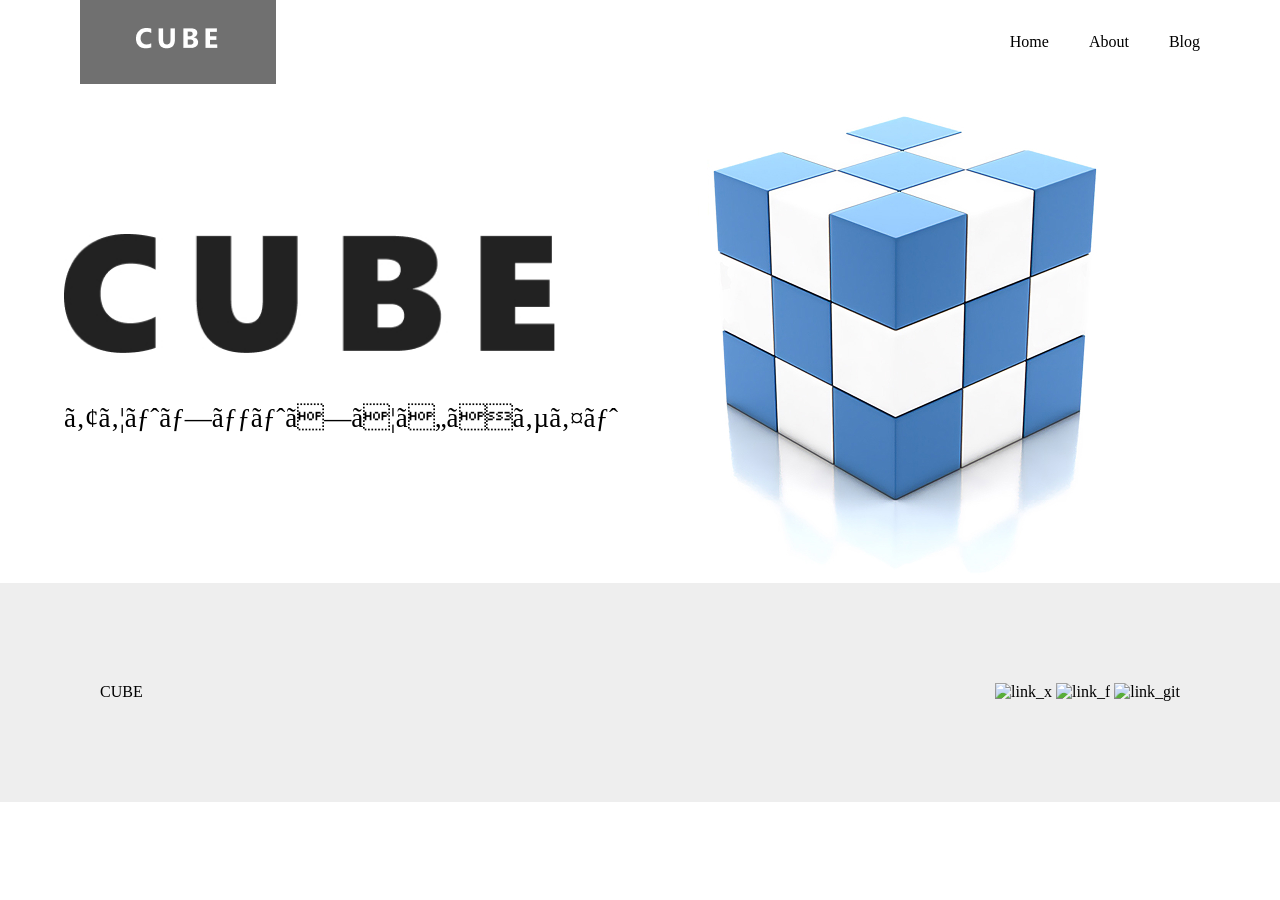
==== about/index.html @ 2b3fd237 "commit" ====
<!doctype html>
<html>
  <head>
    <title></title>
    <meta charset="utf=8" />
    <meta name="viewport" content="width=device-width, initial-scale=1.0" />
    <link rel="stylesheet" href="../styles/destyle.css" />
    <link rel="stylesheet" href="../styles/top/style.css" />
  </head>
  <body>
    <header>
      <div class="header">
        <div class="header_title">
          <img class="small_logo" src="../images/CUBE.png" alt="" />
        </div>
        <div class="header_nav">
          <nav>
            <a class="nav_item" href="">Home</a>
            <a class="nav_item" href="">About</a>
            <a class="nav_item" href="">Blog</a>
          </nav>
        </div>
      </div>
    </header>
    <main>
      <div class="main">
        <div class="main_content">
          <div class="title_logo">
            <h1 class="title"><img src="../images/title.jpg" alt="" /></h1>
            <p id="title_text">アウトプットしていくサイト</p>
          </div>
          <div>
            <img
              class="main_img"
              src="../images/image.jpg"
              alt=""
              width="575"
              height="498"
            />
          </div>
        </div>
      </div>
    </main>
    <footer>
      <div class="footer">
        <h2 class="footer_logo">CUBE</h2>
        <nav class="footer_nav">
          <a class="footer_link" href=""
            ><img class="link_x" src="" alt="link_x"
          /></a>
          <a class="footer_link" href=""
            ><img class="link_f" src="" alt="link_f"
          /></a>
          <a class="footer_link" href=""
            ><img class="link_Git" src="" alt="link_git"
          /></a>
        </nav>
      </div>
    </footer>
  </body>
</html>
---- styles/destyle.css ----
/*! destyle.css v4.0.1 | MIT License | https://github.com/nicolas-cusan/destyle.css */

/* Reset box-model and set borders */
/* ============================================ */

*,
::before,
::after {
  box-sizing: border-box;
  border-style: solid;
  border-width: 0;
  min-width: 0;
}

/* Document */
/* ============================================ */

/**
 * 1. Correct the line height in all browsers.
 * 2. Prevent adjustments of font size after orientation changes in iOS.
 * 3. Remove gray overlay on links for iOS.
 */

html {
  line-height: 1.15; /* 1 */
  -webkit-text-size-adjust: 100%; /* 2 */
  -webkit-tap-highlight-color: transparent; /* 3*/
}

/* Sections */
/* ============================================ */

/**
 * Remove the margin in all browsers.
 */

body {
  margin: 0;
}

/**
 * Render the `main` element consistently in IE.
 */

main {
  display: block;
}

/* Vertical rhythm */
/* ============================================ */

p,
table,
blockquote,
address,
pre,
iframe,
form,
figure,
dl {
  margin: 0;
}

/* Headings */
/* ============================================ */

h1,
h2,
h3,
h4,
h5,
h6 {
  font-size: inherit;
  font-weight: inherit;
  margin: 0;
}

/* Lists (enumeration) */
/* ============================================ */

ul,
ol {
  margin: 0;
  padding: 0;
  list-style: none;
}

/* Lists (definition) */
/* ============================================ */

dt {
  font-weight: bold;
}

dd {
  margin-left: 0;
}

/* Grouping content */
/* ============================================ */

/**
 * 1. Add the correct box sizing in Firefox.
 * 2. Show the overflow in Edge and IE.
 */

hr {
  box-sizing: content-box; /* 1 */
  height: 0; /* 1 */
  overflow: visible; /* 2 */
  border-top-width: 1px;
  margin: 0;
  clear: both;
  color: inherit;
}

/**
 * 1. Correct the inheritance and scaling of font size in all browsers.
 * 2. Correct the odd `em` font sizing in all browsers.
 */

pre {
  font-family: monospace, monospace; /* 1 */
  font-size: inherit; /* 2 */
}

address {
  font-style: inherit;
}

/* Text-level semantics */
/* ============================================ */

/**
 * Remove the gray background on active links in IE 10.
 */

a {
  background-color: transparent;
  text-decoration: none;
  color: inherit;
}

/**
 * 1. Remove the bottom border in Chrome 57-
 * 2. Add the correct text decoration in Chrome, Edge, IE, Opera, and Safari.
 */

abbr[title] {
  text-decoration: underline dotted; /* 2 */
}

/**
 * Add the correct font weight in Chrome, Edge, and Safari.
 */

b,
strong {
  font-weight: bolder;
}

/**
 * 1. Correct the inheritance and scaling of font size in all browsers.
 * 2. Correct the odd `em` font sizing in all browsers.
 */

code,
kbd,
samp {
  font-family: monospace, monospace; /* 1 */
  font-size: inherit; /* 2 */
}

/**
 * Add the correct font size in all browsers.
 */

small {
  font-size: 80%;
}

/**
 * Prevent `sub` and `sup` elements from affecting the line height in
 * all browsers.
 */

sub,
sup {
  font-size: 75%;
  line-height: 0;
  position: relative;
  vertical-align: baseline;
}

sub {
  bottom: -0.25em;
}

sup {
  top: -0.5em;
}

/* Replaced content */
/* ============================================ */

/**
 * Prevent vertical alignment issues.
 */

svg,
img,
embed,
object,
iframe {
  vertical-align: bottom;
}

/* Forms */
/* ============================================ */

/**
 * Reset form fields to make them styleable.
 * 1. Make form elements stylable across systems iOS especially.
 * 2. Inherit text-transform from parent.
 */

button,
input,
optgroup,
select,
textarea {
  -webkit-appearance: none; /* 1 */
  appearance: none;
  vertical-align: middle;
  color: inherit;
  font: inherit;
  background: transparent;
  padding: 0;
  margin: 0;
  border-radius: 0;
  text-align: inherit;
  text-transform: inherit; /* 2 */
}

/**
 * Correct cursors for clickable elements.
 */

button,
[type="button"],
[type="reset"],
[type="submit"] {
  cursor: pointer;
}

button:disabled,
[type="button"]:disabled,
[type="reset"]:disabled,
[type="submit"]:disabled {
  cursor: default;
}

/**
 * Improve outlines for Firefox and unify style with input elements & buttons.
 */

:-moz-focusring {
  outline: auto;
}

select:disabled {
  opacity: inherit;
}

/**
 * Remove padding
 */

option {
  padding: 0;
}

/**
 * Reset to invisible
 */

fieldset {
  margin: 0;
  padding: 0;
  min-width: 0;
}

legend {
  padding: 0;
}

/**
 * Add the correct vertical alignment in Chrome, Firefox, and Opera.
 */

progress {
  vertical-align: baseline;
}

/**
 * Remove the default vertical scrollbar in IE 10+.
 */

textarea {
  overflow: auto;
}

/**
 * Correct the cursor style of increment and decrement buttons in Chrome.
 */

[type="number"]::-webkit-inner-spin-button,
[type="number"]::-webkit-outer-spin-button {
  height: auto;
}

/**
 * Correct the outline style in Safari.
 */

[type="search"] {
  outline-offset: -2px; /* 1 */
}

/**
 * Remove the inner padding in Chrome and Safari on macOS.
 */

[type="search"]::-webkit-search-decoration {
  -webkit-appearance: none;
}

/**
 * 1. Correct the inability to style clickable types in iOS and Safari.
 * 2. Fix font inheritance.
 */

::-webkit-file-upload-button {
  -webkit-appearance: button; /* 1 */
  font: inherit; /* 2 */
}

/**
 * Fix appearance for Firefox
 */
[type="number"] {
  -moz-appearance: textfield;
}

/**
 * Clickable labels
 */

label[for] {
  cursor: pointer;
}

/* Interactive */
/* ============================================ */

/*
 * Add the correct display in Edge, IE 10+, and Firefox.
 */

details {
  display: block;
}

/*
 * Add the correct display in all browsers.
 */

summary {
  display: list-item;
}

/*
 * Remove outline for editable content.
 */

[contenteditable]:focus {
  outline: auto;
}

/* Tables */
/* ============================================ */

/**
1. Correct table border color inheritance in all Chrome and Safari.
*/

table {
  border-color: inherit; /* 1 */
  border-collapse: collapse;
}

caption {
  text-align: left;
}

td,
th {
  vertical-align: top;
  padding: 0;
}

th {
  text-align: left;
  font-weight: bold;
}
---- styles/top/style.css ----
body {
  max-width: 1440px;
  margin: auto; /*追加*/
}

.header {
  display: flex;
  justify-content: space-between;
  margin: 0 80px;
}
.header_title {
  width: 196px;
  background-color: #707070;
}
.small_logo {
  padding: 28px 56px;
}
.header_nav {
  margin: 33px 0;
}
.nav_item {
  margin-left: 36px;
}
.main {
  max-width: 1152px; /*コンテンツ幅を決めて、marginをautoにする*/
  margin: auto;
}
.main_content {
  display: flex;
}
.title {
  margin: 150px 0 50px 0;
  object-fit: contain;
}
.title img {
  max-width: 491px;
  width: 100%;
  height: auto;
}
#title_text {
  font-size: 27px;
}
.main_images {
  display: flex;
  justify-content: space-between;
  flex-wrap: wrap;
  align-items: center; /*追加*/
}
.main_img {
  max-width: 575px;
  width: 100%;
  height: auto;
  /* height: 498px; */
}
.main_img_content {
  margin-bottom: 30px;
  width: calc(50% - 30px); /*追加*/
}
.main_img_item {
  width: 100%;
  height: 307px;
  object-fit: cover;
}

.main_but {
  text-align: right;
  display: block;
  margin-bottom: 100px;
}
footer {
  background-color: #eeeeee;
}
.footer {
  display: flex;
  margin: 0px 100px;
  padding: 100px 0;
  justify-content: space-between;
  background-color: #eeeeee;
}

/* ===================================
   ハンバーガーボタン
   ===================================
   position: relative → 中の<span>をabsoluteで配置するための基準
   z-index: 200 → ナビが開いてもボタンが手前に来るようにする */

.hamburger {
  width: 40px;
  height: 30px;
  background: none;
  border: none;
  cursor: pointer;
  position: relative;
  z-index: 200;
}

/* 3本線の共通スタイル
   transition: all 0.3s ease → プロパティが変わった時に0.3秒かけてアニメーション */
.hamburger__line {
  display: block;
  width: 100%;
  height: 3px;
  background-color: #fff;
  border-radius: 3px;
  position: absolute;
  left: 0;
  transition: all 0.3s ease;
}

/* 1本目の線 → 上 */
.hamburger__line:nth-child(1) {
  top: 0;
}

/* 2本目の線 → 真ん中 */
.hamburger__line:nth-child(2) {
  top: 50%;
  transform: translateY(-50%);
}

/* 3本目の線 → 下 */
.hamburger__line:nth-child(3) {
  bottom: 0;
}

/* ===================================
   ボタンが押された時の × アニメーション
   ===================================
   .active クラスが付くと：
     1本目 → 中央に移動して45度回転します
     2本目 → 透明になり消えます
     3本目 → 中央に移動して-45度回転します
   → 1本目と3本目が交差して × の形になります
*/
.hamburger.active .hamburger__line:nth-child(1) {
  top: 50%;
  transform: translateY(-50%) rotate(45deg);
}

.hamburger.active .hamburger__line:nth-child(2) {
  opacity: 0;
}

.hamburger.active .hamburger__line:nth-child(3) {
  bottom: auto;
  top: 50%;
  transform: translateY(-50%) rotate(-45deg);
}

/* ===================================
   ナビゲーション
   ===================================
   ★ ここが今回の課題の核心部分です

   【なぜ display: none ではなく opacity + visibility を使うのか】
   → display: none ではアニメーションができません（瞬時に切り替わるだけです）
   → opacity + visibility であれば transition でスムーズなアニメーションが可能です
*/
.nav-overlay {
  position: fixed;
  top: 0;
  left: 0;
  width: 100%;
  height: 100vh;
  background: rgba(26, 26, 46, 0.95);
  display: flex;
  align-items: center;
  justify-content: center;
  z-index: 150;
  transition:
    opacity 0.4s ease,
    visibility 0.4s ease;

  /* ★ TODO 1 の回答 ★
     opacity: 0 → 透明になります（見えなくなります）
     visibility: hidden → クリックもできなくなります */
  opacity: 0;
  visibility: hidden;
}

/* ★ TODO 2 の回答 ★
   .active が付いた時 → 見える状態にします */
.nav-overlay.active {
  opacity: 1; /* 不透明になります（見える状態） */
  visibility: visible; /* クリックも可能になります */
}

/* ナビのリンクスタイル */
.nav-overlay__list {
  list-style: none;
  text-align: center;
}

.nav-overlay__list li {
  margin: 25px 0;
}

.nav-overlay__list a {
  color: #fff;
  text-decoration: none;
  font-size: 32px;
  font-weight: 300;
  letter-spacing: 5px;
  text-transform: uppercase;
  transition: color 0.3s ease;
}

.nav-overlay__list a:hover {
  color: #e94560;
}

/* ===================================
   メインコンテンツ
   ===================================
   padding-top: 70px → ヘッダーが fixed で浮いているので、
   その分の余白を入れないとコンテンツがヘッダーの裏に隠れる
*/
.main-content {
  padding-top: 70px;
}

.hero {
  height: calc(100vh - 70px);
  display: flex;
  flex-direction: column;
  align-items: center;
  justify-content: center;
  background: linear-gradient(135deg, #0f3443, #34e89e);
  color: #fff;
  text-align: center;
  padding: 0 20px;
}

.hero h2 {
  font-size: 42px;
  margin-bottom: 20px;
  font-weight: 700;
  letter-spacing: 3px;
}

.hero p {
  font-size: 18px;
  opacity: 0.8;
  line-height: 1.8;
}

@media screen and (max-width: 767px) {
}
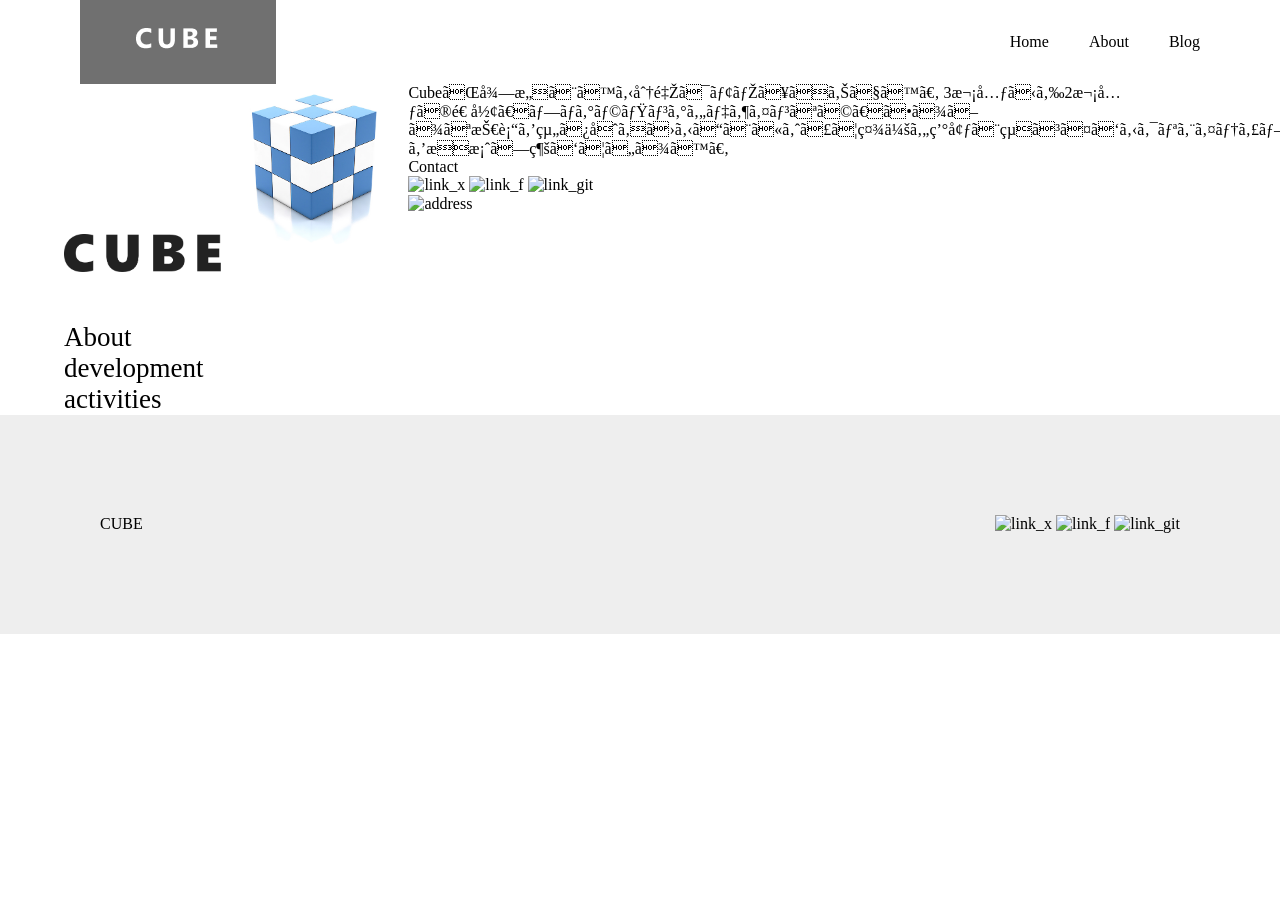
==== commit ce3f38f3: "index.html を更新" ====
--- a/about/index.html
+++ b/about/index.html
@@ -1,11 +1,12 @@
 <!doctype html>
 <html>
   <head>
-    <title></title>
+    <title>Abut</title>
     <meta charset="utf=8" />
     <meta name="viewport" content="width=device-width, initial-scale=1.0" />
     <link rel="stylesheet" href="../styles/destyle.css" />
     <link rel="stylesheet" href="../styles/top/style.css" />
+       <link rel="stylesheet" href="./js/top.js" />
   </head>
   <body>
     <header>
@@ -27,7 +28,7 @@
         <div class="main_content">
           <div class="title_logo">
             <h1 class="title"><img src="../images/title.jpg" alt="" /></h1>
-            <p id="title_text">アウトプットしていくサイト</p>
+            <p id="title_text">About development activities</p>
           </div>
           <div>
             <img
@@ -38,21 +39,42 @@
               height="498"
             />
           </div>
+           <div class="main_img_texts">
+             <p class="main_texts_item">
+              Cubeが得意とする分野はモノづくりです。 3次元から2次元の造形、プログラミングやデザインなど、さまざまな技術を組み合わせることによって社会や環境と結びつけるクリエイティブを提案し続けています。
+             </p>
+              <div class="main_texts_info">
+                <a class="main_texts_contact">Contact
+                </a>
+                <nav class="footer_nav" id="about_main_nav">
+          <a class="about_main_link" href=""
+            ><img class="link_x" id="about_link_x" src="./images/v6-icon (free).png" alt="link_x"
+          /></a>
+          <a class="about_main_link" href=""
+            ><img class="link_f" src="./images/icon.png" alt="link_f"
+          /></a>
+          <a class="about_main_link" href=""
+            ><img class="link_Git" src="./images/icon (1).png" alt="link_git"
+          /></a>
+        </nav>
+        <img class="address" src="" alt="address"
+          />
+           </div>
         </div>
       </div>
     </main>
-    <footer>
+       <footer>
       <div class="footer">
         <h2 class="footer_logo">CUBE</h2>
         <nav class="footer_nav">
           <a class="footer_link" href=""
-            ><img class="link_x" src="" alt="link_x"
+            ><img class="link_x" src="./images/v6-icon (free).png" alt="link_x"
           /></a>
           <a class="footer_link" href=""
-            ><img class="link_f" src="" alt="link_f"
+            ><img class="link_f" src="./images/icon.png" alt="link_f"
           /></a>
           <a class="footer_link" href=""
-            ><img class="link_Git" src="" alt="link_git"
+            ><img class="link_Git" src="./images/icon (1).png" alt="link_git"
           /></a>
         </nav>
       </div>
--- a/styles/top/style.css
+++ b/styles/top/style.css
@@ -78,7 +78,7 @@
   background-color: #eeeeee;
 }
 
-/* ===================================
+/*===================================
    ハンバーガーボタン
    ===================================
    position: relative → 中の<span>をabsoluteで配置するための基準
@@ -245,4 +245,10 @@
 }
 
 @media screen and (max-width: 767px) {
-}
+  .main_content {
+    display: block;
+  }
+  .footer {
+    display: block;
+  }
+}
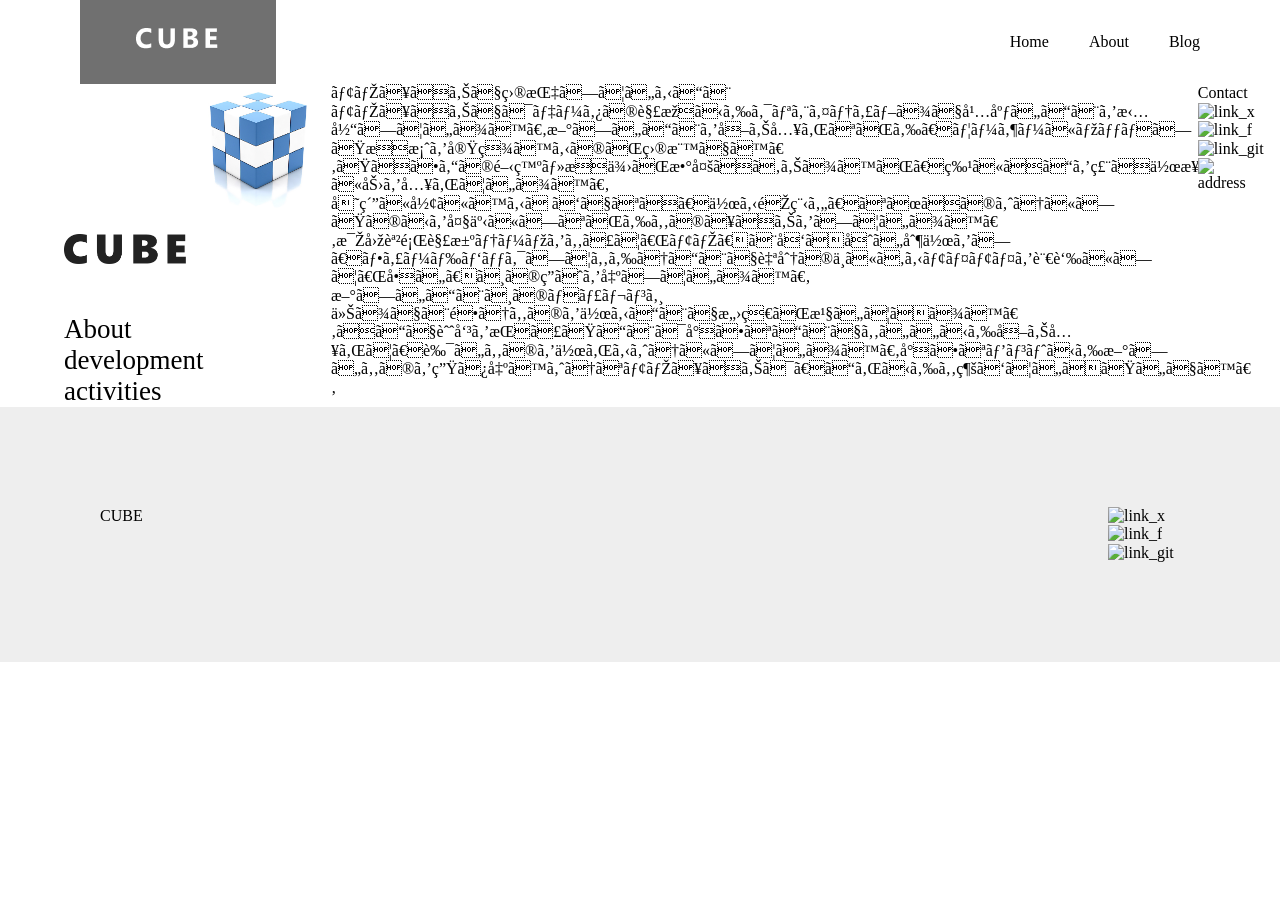
==== commit ad251c83: "index.html を更新" ====
--- a/about/index.html
+++ b/about/index.html
@@ -39,26 +39,37 @@
               height="498"
             />
           </div>
-           <div class="main_img_texts">
-             <p class="main_texts_item">
+           <div class="main_texts">
+            <div class="main_img_text">
+             <p class="main_img_descri>
               Cubeが得意とする分野はモノづくりです。 3次元から2次元の造形、プログラミングやデザインなど、さまざまな技術を組み合わせることによって社会や環境と結びつけるクリエイティブを提案し続けています。
              </p>
-              <div class="main_texts_info">
+              <div class="main_subtitle>
+                <h2>モノづくりで目指していること</h2>
+                <p>モノづくりではデータの解析からクリエイティブまで幅広いことを担当しています。新しいことを取り入れながら、ユーザーにマッチした提案を実現するのが目標です。たくさんの開発・提供が数多くありますが、特にそこを磨く作業に力を入れています。</p>
+                <p>単純に形にするだけでなく、作る過程や、なぜそのようにしたのかを大事にしながらものづくりをしています。毎回課題解決テーマをもって「モノ」と向き合い制作をし、フィードパックしてもらうことで自分の中にあるモヤモヤを言葉にして「問い」への答えを出しています。</p>
+              </div>
+              <div class="main_third_title">
+                <h3>新しいことへのチャレンジ</h3>
+                <p>今までと違うものを作ることで愛着が湧いてきます。そこで興味を持ったことは小さなことでもいいから取り入れて、良いものを作れるようにしています。小さなヒントから新しいものを生み出すようなモノづくりは、これからも続けていきたいです。</p>
+              </div>
+              </div>
+             <div class="main_texts_info">
                 <a class="main_texts_contact">Contact
                 </a>
                 <nav class="footer_nav" id="about_main_nav">
-          <a class="about_main_link" href=""
-            ><img class="link_x" id="about_link_x" src="./images/v6-icon (free).png" alt="link_x"
-          /></a>
-          <a class="about_main_link" href=""
-            ><img class="link_f" src="./images/icon.png" alt="link_f"
-          /></a>
-          <a class="about_main_link" href=""
-            ><img class="link_Git" src="./images/icon (1).png" alt="link_git"
-          /></a>
-        </nav>
-        <img class="address" src="" alt="address"
-          />
+                <a class="about_main_link" href=""
+               ><img class="link_x" id="about_link_x" src="./images/v6-icon (free).png" alt="link_x"
+                /></a>
+                <a class="about_main_link" href=""
+                ><img class="link_f" src="./images/icon.png" alt="link_f"
+                /></a>
+                <a class="about_main_link" href=""
+                ><img class="link_Git" src="./images/icon (1).png" alt="link_git"
+                /></a>
+               </nav>
+               <img class="address" src="" alt="address"
+               />
            </div>
         </div>
       </div>
--- a/styles/top/style.css
+++ b/styles/top/style.css
@@ -11,6 +11,7 @@
 .header_title {
   width: 196px;
   background-color: #707070;
+  object-fit: cover;
 }
 .small_logo {
   padding: 28px 56px;
@@ -77,6 +78,10 @@
   justify-content: space-between;
   background-color: #eeeeee;
 }
+.footer_nav {
+  width: 72px;
+  gap: 36px;
+  }
 
 /*===================================
    ハンバーガーボタン
@@ -247,8 +252,18 @@
 @media screen and (max-width: 767px) {
   .main_content {
     display: block;
+    text-align: center;
+  }
+  .header_nav {
+    opacity: 0;
+    visibility: hidden;
+    margin: 0;
+    width: 0;
   }
   .footer {
     display: block;
-  }
-}
+    text-align: center;
+  }
+  .footer_logo {
+    margin-bottom: 32px;
+}
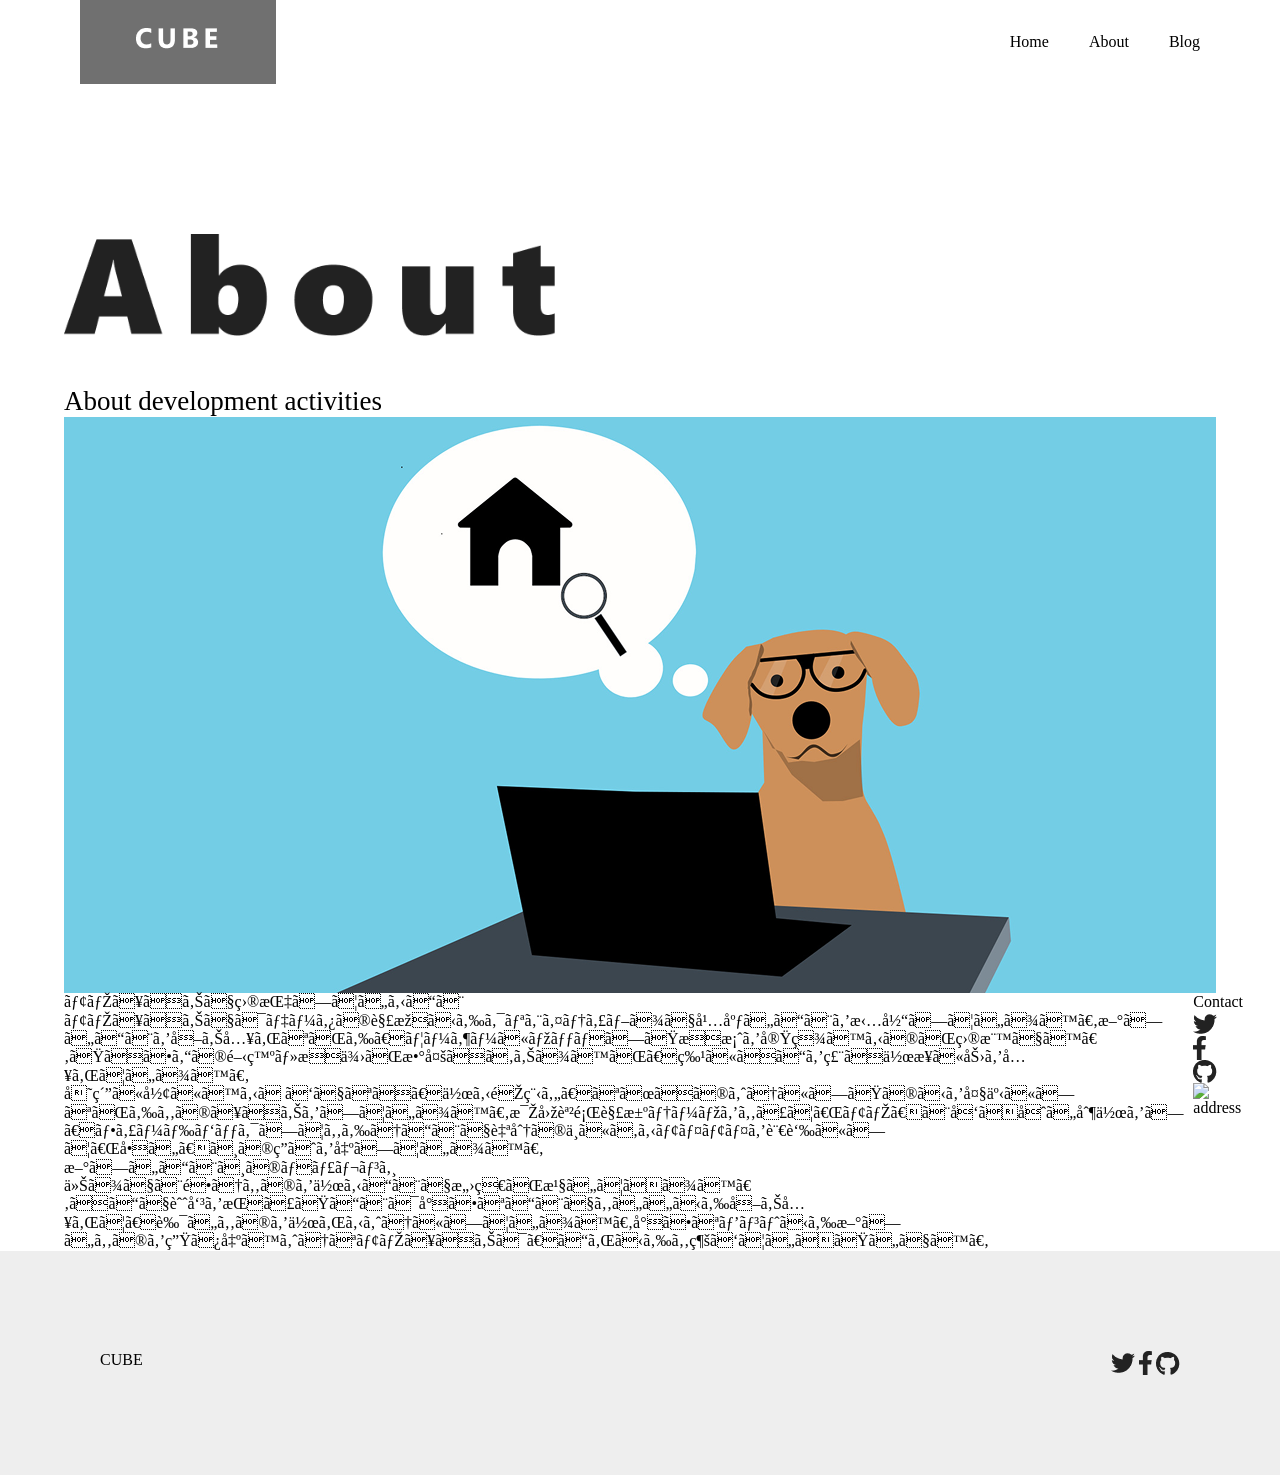
==== commit fd76f89b: "編集commit" ====
--- a/about/index.html
+++ b/about/index.html
@@ -5,8 +5,8 @@
     <meta charset="utf=8" />
     <meta name="viewport" content="width=device-width, initial-scale=1.0" />
     <link rel="stylesheet" href="../styles/destyle.css" />
-    <link rel="stylesheet" href="../styles/top/style.css" />
-       <link rel="stylesheet" href="./js/top.js" />
+    <link rel="stylesheet" href="../styles/about/about.css" />
+    <link rel="stylesheet" href="./js/top.js" />
   </head>
   <body>
     <header>
@@ -27,65 +27,84 @@
       <div class="main">
         <div class="main_content">
           <div class="title_logo">
-            <h1 class="title"><img src="../images/title.jpg" alt="" /></h1>
+            <h1 class="title">
+              <img src="../images/about/title.png" alt="" />
+            </h1>
             <p id="title_text">About development activities</p>
           </div>
           <div>
             <img
               class="main_img"
-              src="../images/image.jpg"
+              src="../images/about/image.png"
               alt=""
-              width="575"
-              height="498"
+              width="1152"
+              height="576"
             />
           </div>
-           <div class="main_texts">
-            <div class="main_img_text">
-             <p class="main_img_descri>
-              Cubeが得意とする分野はモノづくりです。 3次元から2次元の造形、プログラミングやデザインなど、さまざまな技術を組み合わせることによって社会や環境と結びつけるクリエイティブを提案し続けています。
-             </p>
-              <div class="main_subtitle>
+          <div class="main_texts">
+            <div class="main_texts_inner">
+              <div class="main_img_text">
+                <p
+                  class="main_img_descri> Cubeが得意とする分野はモノづくりです。 3次元から2次元の造形、プログラミングやデザインなど、さまざまな技術を組み合わせることによって社会や環境と結びつけるクリエイティブを提案し続けています。 </p> <div class="
+                  main_subtitle
+                ></p>
                 <h2>モノづくりで目指していること</h2>
-                <p>モノづくりではデータの解析からクリエイティブまで幅広いことを担当しています。新しいことを取り入れながら、ユーザーにマッチした提案を実現するのが目標です。たくさんの開発・提供が数多くありますが、特にそこを磨く作業に力を入れています。</p>
-                <p>単純に形にするだけでなく、作る過程や、なぜそのようにしたのかを大事にしながらものづくりをしています。毎回課題解決テーマをもって「モノ」と向き合い制作をし、フィードパックしてもらうことで自分の中にあるモヤモヤを言葉にして「問い」への答えを出しています。</p>
+                <p>
+                  モノづくりではデータの解析からクリエイティブまで幅広いことを担当しています。新しいことを取り入れながら、ユーザーにマッチした提案を実現するのが目標です。たくさんの開発・提供が数多くありますが、特にそこを磨く作業に力を入れています。
+                </p>
+                <p>
+                  単純に形にするだけでなく、作る過程や、なぜそのようにしたのかを大事にしながらものづくりをしています。毎回課題解決テーマをもって「モノ」と向き合い制作をし、フィードパックしてもらうことで自分の中にあるモヤモヤを言葉にして「問い」への答えを出しています。
+                </p>
               </div>
               <div class="main_third_title">
                 <h3>新しいことへのチャレンジ</h3>
-                <p>今までと違うものを作ることで愛着が湧いてきます。そこで興味を持ったことは小さなことでもいいから取り入れて、良いものを作れるようにしています。小さなヒントから新しいものを生み出すようなモノづくりは、これからも続けていきたいです。</p>
+                <p>
+                  今までと違うものを作ることで愛着が湧いてきます。そこで興味を持ったことは小さなことでもいいから取り入れて、良いものを作れるようにしています。小さなヒントから新しいものを生み出すようなモノづくりは、これからも続けていきたいです。
+                </p>
               </div>
-              </div>
-             <div class="main_texts_info">
-                <a class="main_texts_contact">Contact
-                </a>
-                <nav class="footer_nav" id="about_main_nav">
+            </div>
+
+            <div class="main_texts_info">
+              <a class="main_texts_contact">Contact </a>
+              <nav class="footer_nav" id="about_main_nav">
                 <a class="about_main_link" href=""
-               ><img class="link_x" id="about_link_x" src="./images/v6-icon (free).png" alt="link_x"
+                  ><img
+                    class="link_x"
+                    id="about_link_x"
+                    src="../images/v6-icon (free).png"
+                    alt="link_x"
                 /></a>
                 <a class="about_main_link" href=""
-                ><img class="link_f" src="./images/icon.png" alt="link_f"
+                  ><img class="link_f" src="../images/icon.png" alt="link_f"
                 /></a>
                 <a class="about_main_link" href=""
-                ><img class="link_Git" src="./images/icon (1).png" alt="link_git"
+                  ><img
+                    class="link_Git"
+                    src="../images/icon (1).png"
+                    alt="link_git"
                 /></a>
-               </nav>
-               <img class="address" src="" alt="address"
-               />
-           </div>
+              </nav>
+              <img class="address" src="" alt="address" />
+            </div>
+          </div>
         </div>
       </div>
     </main>
-       <footer>
+    <footer>
       <div class="footer">
         <h2 class="footer_logo">CUBE</h2>
         <nav class="footer_nav">
           <a class="footer_link" href=""
-            ><img class="link_x" src="./images/v6-icon (free).png" alt="link_x"
+            ><img
+              class="link_x"
+              src="../images/v6-icon (free).png"
+              alt="link_x"
           /></a>
           <a class="footer_link" href=""
-            ><img class="link_f" src="./images/icon.png" alt="link_f"
+            ><img class="link_f" src="../images/icon.png" alt="link_f"
           /></a>
           <a class="footer_link" href=""
-            ><img class="link_Git" src="./images/icon (1).png" alt="link_git"
+            ><img class="link_Git" src="../images/icon (1).png" alt="link_git"
           /></a>
         </nav>
       </div>
--- a/styles/about/about.css
+++ b/styles/about/about.css
@@ -0,0 +1,240 @@
+body {
+  max-width: 1440px;
+  margin: auto; /*追加*/
+}
+
+.header {
+  display: flex;
+  justify-content: space-between;
+  margin: 0 80px;
+}
+.header_title {
+  width: 196px;
+  background-color: #707070;
+}
+.small_logo {
+  padding: 28px 56px;
+}
+.header_nav {
+  margin: 33px 0;
+}
+.nav_item {
+  margin-left: 36px;
+}
+.main {
+  max-width: 1152px; /*コンテンツ幅を決めて、marginをautoにする*/
+  margin: auto;
+}
+/* .main_content {
+  display: flex;
+} */
+.title {
+  margin: 150px 0 50px 0;
+  object-fit: contain;
+}
+.title img {
+  max-width: 491px;
+  width: 100%;
+  height: auto;
+}
+#title_text {
+  font-size: 27px;
+}
+.main_img {
+  max-width: 1152px;
+  width: 100%;
+  height: auto;
+}
+.main_texts {
+  display: flex;
+}
+
+/* .main_texts {
+  display: flex;
+  } */
+
+footer {
+  background-color: #eeeeee;
+}
+.footer {
+  display: flex;
+  margin: 0px 100px;
+  padding: 100px 0;
+  justify-content: space-between;
+  background-color: #eeeeee;
+}
+
+/*===================================
+   ハンバーガーボタン
+   ===================================
+   position: relative → 中の<span>をabsoluteで配置するための基準
+   z-index: 200 → ナビが開いてもボタンが手前に来るようにする */
+
+.hamburger {
+  width: 40px;
+  height: 30px;
+  background: none;
+  border: none;
+  cursor: pointer;
+  position: relative;
+  z-index: 200;
+}
+
+/* 3本線の共通スタイル
+   transition: all 0.3s ease → プロパティが変わった時に0.3秒かけてアニメーション */
+.hamburger__line {
+  display: block;
+  width: 100%;
+  height: 3px;
+  background-color: #fff;
+  border-radius: 3px;
+  position: absolute;
+  left: 0;
+  transition: all 0.3s ease;
+}
+
+/* 1本目の線 → 上 */
+.hamburger__line:nth-child(1) {
+  top: 0;
+}
+
+/* 2本目の線 → 真ん中 */
+.hamburger__line:nth-child(2) {
+  top: 50%;
+  transform: translateY(-50%);
+}
+
+/* 3本目の線 → 下 */
+.hamburger__line:nth-child(3) {
+  bottom: 0;
+}
+
+/* ===================================
+   ボタンが押された時の × アニメーション
+   ===================================
+   .active クラスが付くと：
+     1本目 → 中央に移動して45度回転します
+     2本目 → 透明になり消えます
+     3本目 → 中央に移動して-45度回転します
+   → 1本目と3本目が交差して × の形になります
+*/
+.hamburger.active .hamburger__line:nth-child(1) {
+  top: 50%;
+  transform: translateY(-50%) rotate(45deg);
+}
+
+.hamburger.active .hamburger__line:nth-child(2) {
+  opacity: 0;
+}
+
+.hamburger.active .hamburger__line:nth-child(3) {
+  bottom: auto;
+  top: 50%;
+  transform: translateY(-50%) rotate(-45deg);
+}
+
+/* ===================================
+   ナビゲーション
+   ===================================
+   ★ ここが今回の課題の核心部分です
+
+   【なぜ display: none ではなく opacity + visibility を使うのか】
+   → display: none ではアニメーションができません（瞬時に切り替わるだけです）
+   → opacity + visibility であれば transition でスムーズなアニメーションが可能です
+*/
+.nav-overlay {
+  position: fixed;
+  top: 0;
+  left: 0;
+  width: 100%;
+  height: 100vh;
+  background: rgba(26, 26, 46, 0.95);
+  display: flex;
+  align-items: center;
+  justify-content: center;
+  z-index: 150;
+  transition:
+    opacity 0.4s ease,
+    visibility 0.4s ease;
+
+  /* ★ TODO 1 の回答 ★
+     opacity: 0 → 透明になります（見えなくなります）
+     visibility: hidden → クリックもできなくなります */
+  opacity: 0;
+  visibility: hidden;
+}
+
+/* ★ TODO 2 の回答 ★
+   .active が付いた時 → 見える状態にします */
+.nav-overlay.active {
+  opacity: 1; /* 不透明になります（見える状態） */
+  visibility: visible; /* クリックも可能になります */
+}
+
+/* ナビのリンクスタイル */
+.nav-overlay__list {
+  list-style: none;
+  text-align: center;
+}
+
+.nav-overlay__list li {
+  margin: 25px 0;
+}
+
+.nav-overlay__list a {
+  color: #fff;
+  text-decoration: none;
+  font-size: 32px;
+  font-weight: 300;
+  letter-spacing: 5px;
+  text-transform: uppercase;
+  transition: color 0.3s ease;
+}
+
+.nav-overlay__list a:hover {
+  color: #e94560;
+}
+
+/* ===================================
+   メインコンテンツ
+   ===================================
+   padding-top: 70px → ヘッダーが fixed で浮いているので、
+   その分の余白を入れないとコンテンツがヘッダーの裏に隠れる
+*/
+.main-content {
+  padding-top: 70px;
+}
+
+.hero {
+  height: calc(100vh - 70px);
+  display: flex;
+  flex-direction: column;
+  align-items: center;
+  justify-content: center;
+  background: linear-gradient(135deg, #0f3443, #34e89e);
+  color: #fff;
+  text-align: center;
+  padding: 0 20px;
+}
+
+.hero h2 {
+  font-size: 42px;
+  margin-bottom: 20px;
+  font-weight: 700;
+  letter-spacing: 3px;
+}
+
+.hero p {
+  font-size: 18px;
+  opacity: 0.8;
+  line-height: 1.8;
+}
+
+@media screen and (max-width: 767px) {
+  .main_content {
+    display: block;
+  }
+  .footer {
+    display: block;
+  }
+}
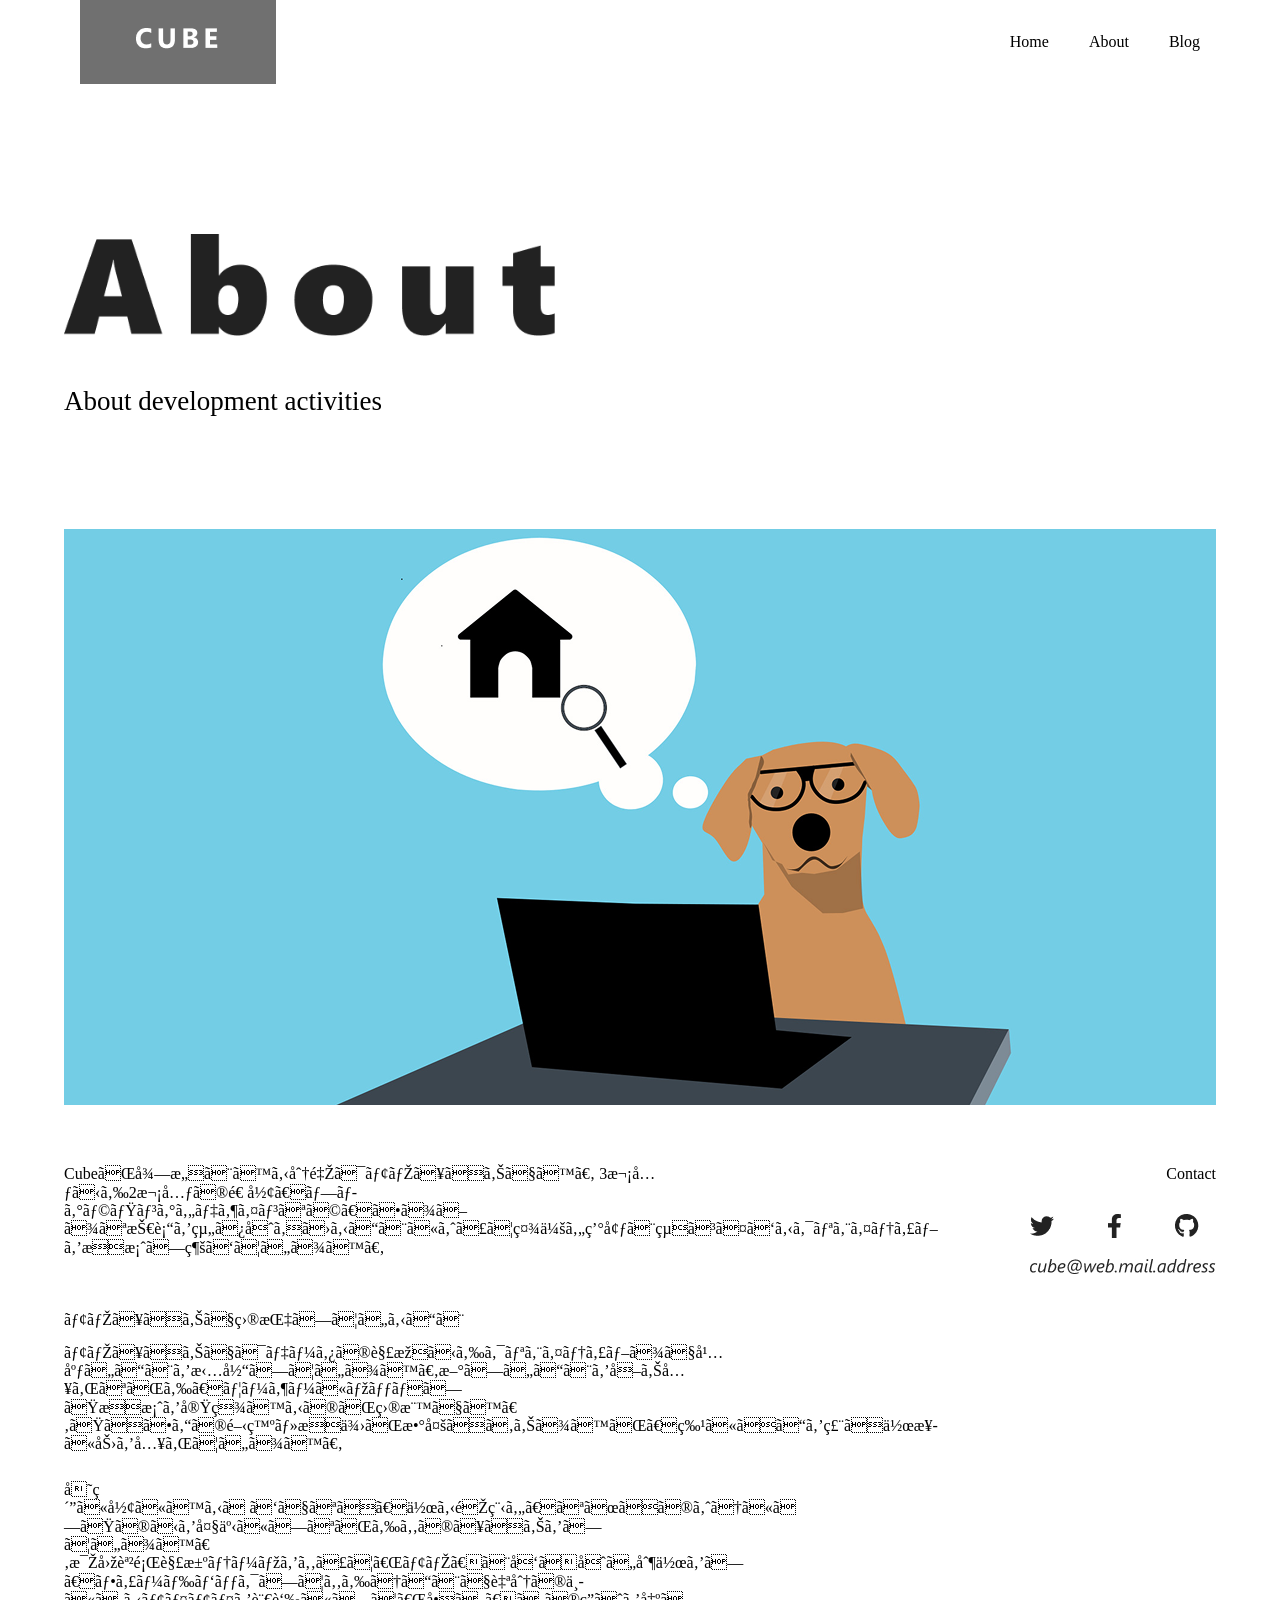
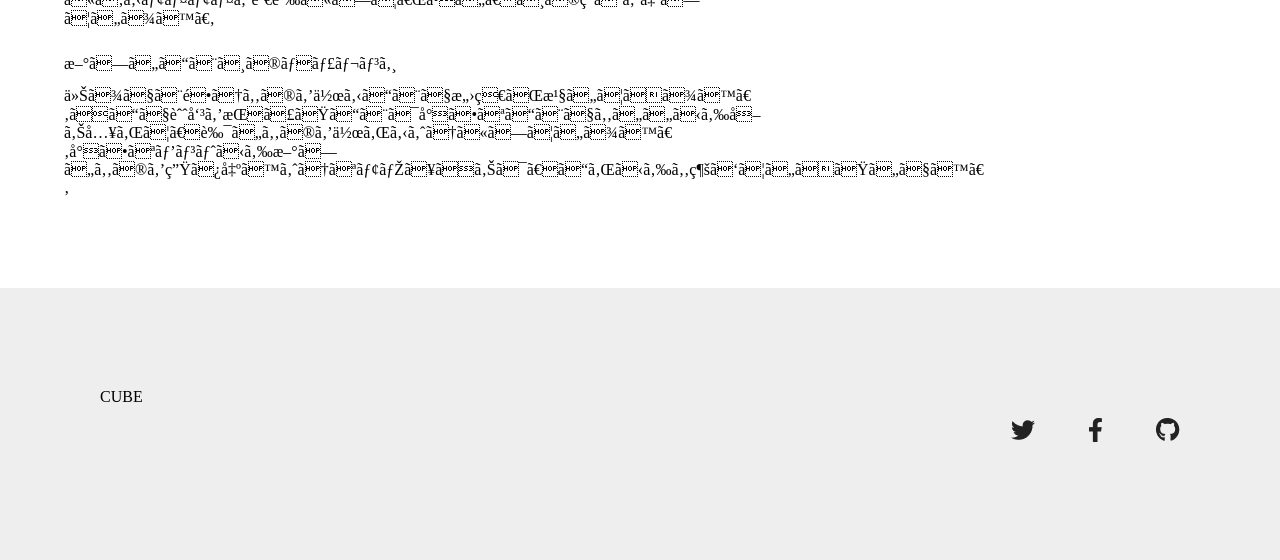
==== commit f01177c8: "about 編集　commit" ====
--- a/about/index.html
+++ b/about/index.html
@@ -44,47 +44,53 @@
           <div class="main_texts">
             <div class="main_texts_inner">
               <div class="main_img_text">
-                <p
-                  class="main_img_descri> Cubeが得意とする分野はモノづくりです。 3次元から2次元の造形、プログラミングやデザインなど、さまざまな技術を組み合わせることによって社会や環境と結びつけるクリエイティブを提案し続けています。 </p> <div class="
-                  main_subtitle
-                ></p>
-                <h2>モノづくりで目指していること</h2>
-                <p>
-                  モノづくりではデータの解析からクリエイティブまで幅広いことを担当しています。新しいことを取り入れながら、ユーザーにマッチした提案を実現するのが目標です。たくさんの開発・提供が数多くありますが、特にそこを磨く作業に力を入れています。
+                <p class="main_img_descri">
+                  Cubeが得意とする分野はモノづくりです。
+                  3次元から2次元の造形、プログラミングやデザインなど、さまざまな技術を組み合わせることによって社会や環境と結びつけるクリエイティブを提案し続けています。
                 </p>
-                <p>
-                  単純に形にするだけでなく、作る過程や、なぜそのようにしたのかを大事にしながらものづくりをしています。毎回課題解決テーマをもって「モノ」と向き合い制作をし、フィードパックしてもらうことで自分の中にあるモヤモヤを言葉にして「問い」への答えを出しています。
-                </p>
+                <div class="main_subtitle">
+                  <h2>モノづくりで目指していること</h2>
+                  <p class="main_subtitle_comment">
+                    モノづくりではデータの解析からクリエイティブまで幅広いことを担当しています。新しいことを取り入れながら、ユーザーにマッチした提案を実現するのが目標です。たくさんの開発・提供が数多くありますが、特にそこを磨く作業に力を入れています。
+                  </p>
+                  <p class="main_subtitle_comment">
+                    単純に形にするだけでなく、作る過程や、なぜそのようにしたのかを大事にしながらものづくりをしています。毎回課題解決テーマをもって「モノ」と向き合い制作をし、フィードパックしてもらうことで自分の中にあるモヤモヤを言葉にして「問い」への答えを出しています。
+                  </p>
+                </div>
+                <div class="main_third_title">
+                  <h3>新しいことへのチャレンジ</h3>
+                  <p>
+                    今までと違うものを作ることで愛着が湧いてきます。そこで興味を持ったことは小さなことでもいいから取り入れて、良いものを作れるようにしています。小さなヒントから新しいものを生み出すようなモノづくりは、これからも続けていきたいです。
+                  </p>
+                </div>
               </div>
-              <div class="main_third_title">
-                <h3>新しいことへのチャレンジ</h3>
-                <p>
-                  今までと違うものを作ることで愛着が湧いてきます。そこで興味を持ったことは小さなことでもいいから取り入れて、良いものを作れるようにしています。小さなヒントから新しいものを生み出すようなモノづくりは、これからも続けていきたいです。
-                </p>
+
+              <div class="main_texts_info">
+                <a class="main_texts_contact" href="">Contact</a>
+                <nav class="footer_nav" id="about_main_nav">
+                  <a class="about_main_link" href=""
+                    ><img
+                      class="link_x"
+                      id="about_link_x"
+                      src="../images/v6-icon (free).png"
+                      alt="link_x"
+                  /></a>
+                  <a class="about_main_link" href=""
+                    ><img class="link_f" src="../images/icon.png" alt="link_f"
+                  /></a>
+                  <a class="about_main_link" href=""
+                    ><img
+                      class="link_Git"
+                      src="../images/icon (1).png"
+                      alt="link_git"
+                  /></a>
+                </nav>
+                <img
+                  class="address"
+                  src="../images/cube@web.mail.address.jpg"
+                  alt="address"
+                />
               </div>
-            </div>
-
-            <div class="main_texts_info">
-              <a class="main_texts_contact">Contact </a>
-              <nav class="footer_nav" id="about_main_nav">
-                <a class="about_main_link" href=""
-                  ><img
-                    class="link_x"
-                    id="about_link_x"
-                    src="../images/v6-icon (free).png"
-                    alt="link_x"
-                /></a>
-                <a class="about_main_link" href=""
-                  ><img class="link_f" src="../images/icon.png" alt="link_f"
-                /></a>
-                <a class="about_main_link" href=""
-                  ><img
-                    class="link_Git"
-                    src="../images/icon (1).png"
-                    alt="link_git"
-                /></a>
-              </nav>
-              <img class="address" src="" alt="address" />
             </div>
           </div>
         </div>
--- a/styles/about/about.css
+++ b/styles/about/about.css
@@ -40,19 +40,61 @@
 #title_text {
   font-size: 27px;
 }
+.title_logo {
+  margin-bottom: 112px;
+}
+.main_img {
+  margin-bottom: 60px;
+}
 .main_img {
   max-width: 1152px;
   width: 100%;
   height: auto;
 }
-.main_texts {
-  display: flex;
-}
-
-/* .main_texts {
-  display: flex;
-  } */
-
+.main_img_descri {
+  margin-bottom: 54px;
+}
+.main_subtitle {
+  margin-bottom: 16px;
+}
+.main_subtitle h2 {
+  margin-bottom: 14px;
+}
+.main_subtitle_comment {
+  margin-bottom: 27px;
+}
+.main_third_title h3 {
+  margin-bottom: 14px;
+}
+.main_third_title {
+  margin-bottom: 90px;
+}
+.main_img_text {
+  max-width: 680px;
+  width: 100%;
+  height: auto;
+}
+.main_texts_inner {
+  display: flex;
+  justify-content: space-between;
+}
+.main_texts_info {
+  text-align: right;
+}
+/* .main_texts_contact {
+  margin-bottom: 30px;
+} */
+/* .main_texts_info a {
+  margin-bottom: 30px;
+} */
+.footer_nav {
+  margin-top: 30px;
+  margin-bottom: 18px;
+  display: flex;
+  justify-content: space-between;
+  width: 169px;
+  /* margin-left: auto; */
+}
 footer {
   background-color: #eeeeee;
 }
@@ -234,7 +276,29 @@
   .main_content {
     display: block;
   }
+  .main_texts_inner {
+    display: block;
+  }
+  .main_texts_info {
+    text-align: left;
+  }
+  .main_content {
+    display: block;
+  }
+  .header_nav {
+    opacity: 0;
+    visibility: hidden;
+    margin: 0;
+    width: 0;
+  }
   .footer {
     display: block;
-  }
-}
+    text-align: center;
+  }
+  .footer_logo {
+    margin-bottom: 32px;
+  }
+  .footer_nav {
+    /* margin: auto; */
+  }
+}
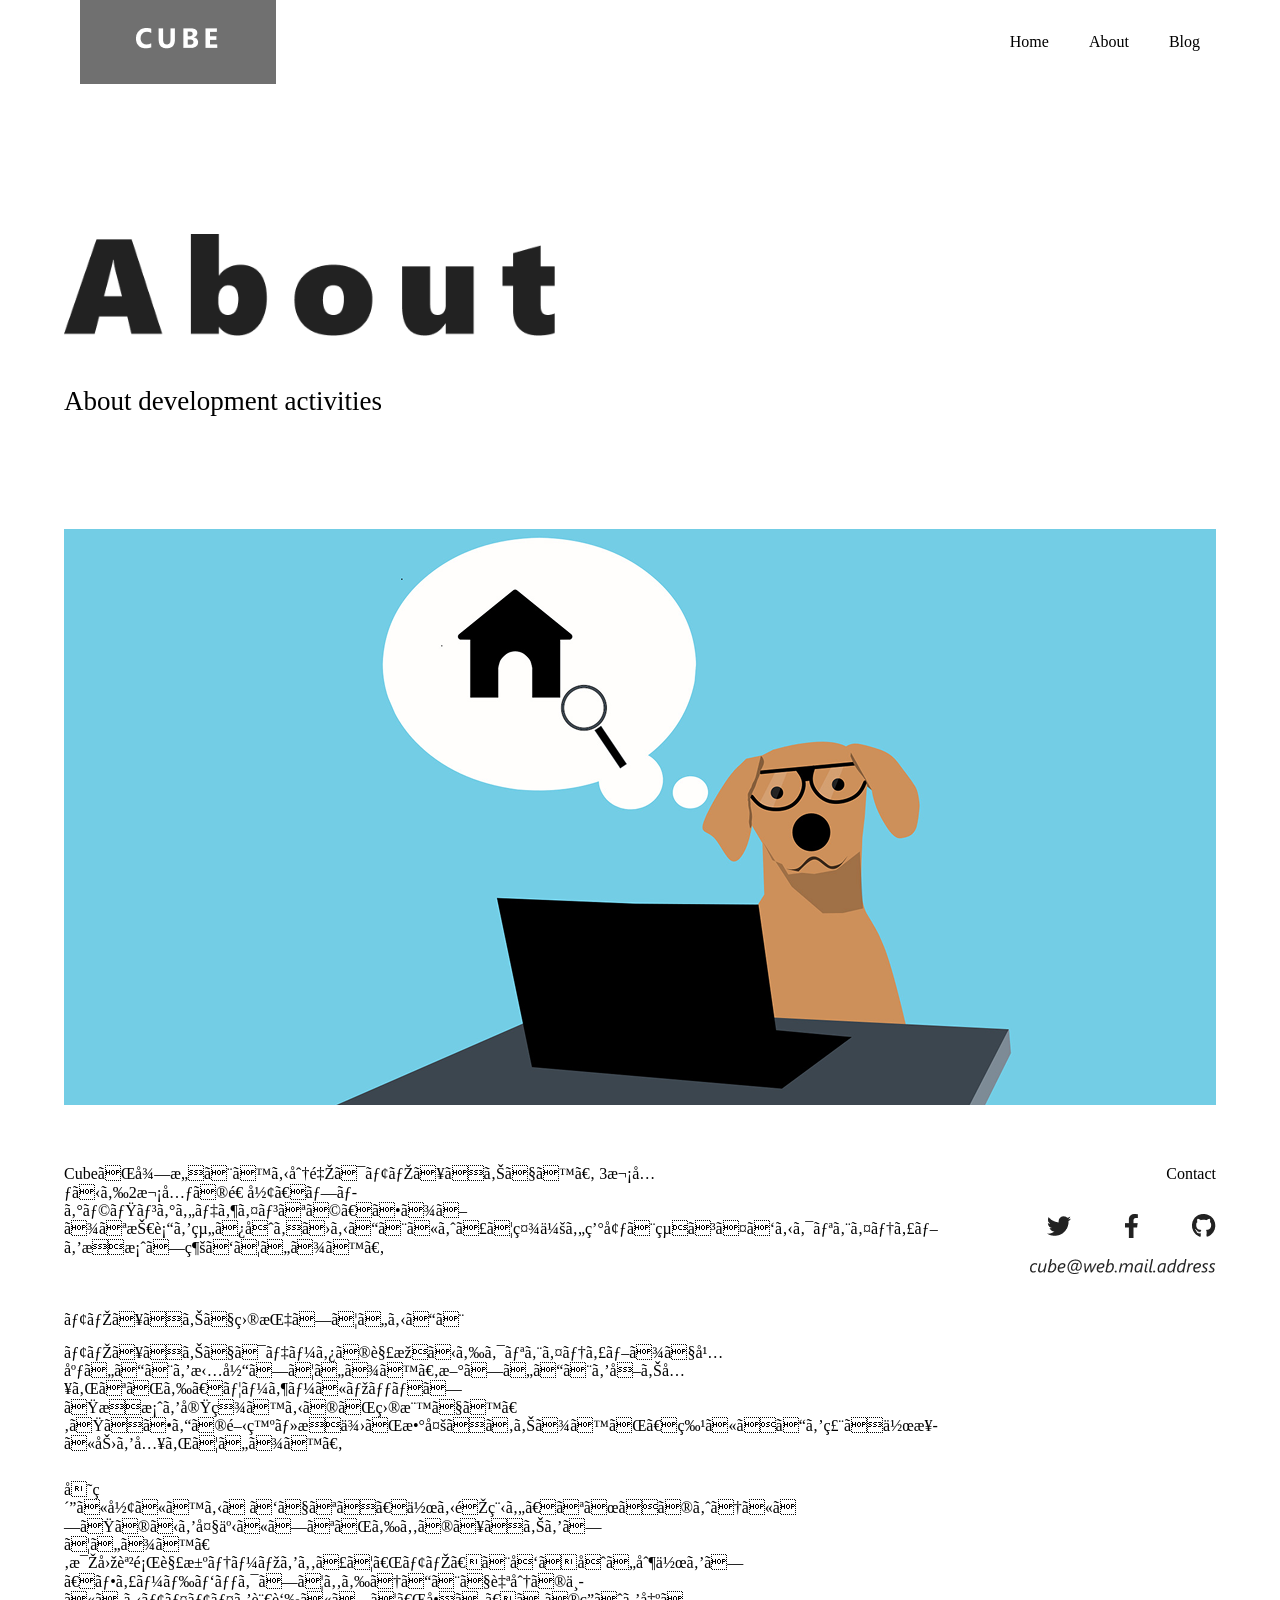
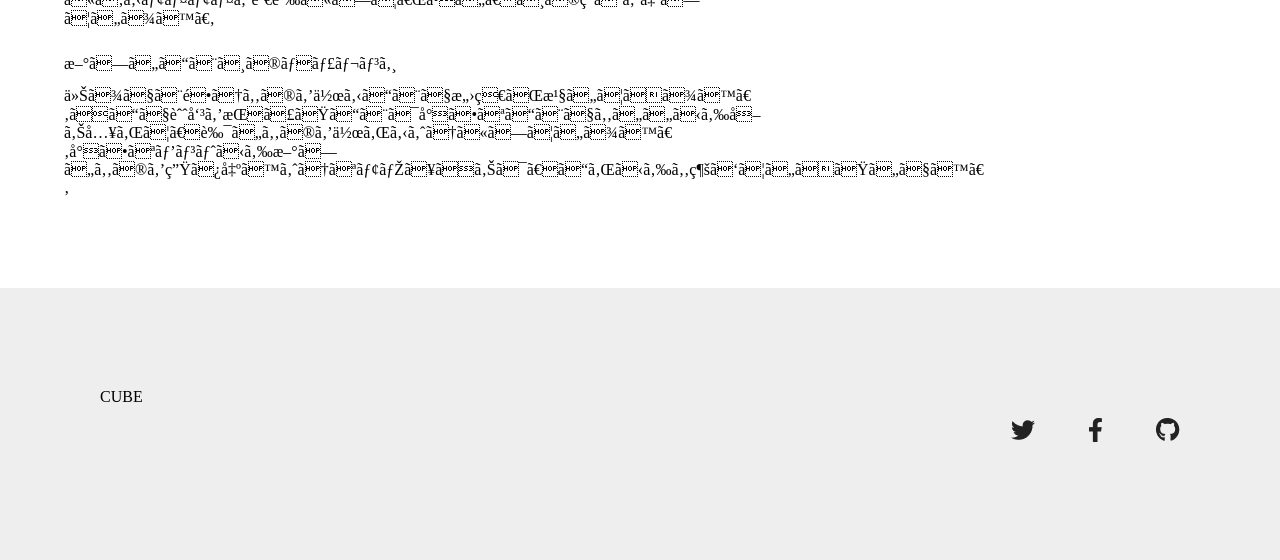
==== commit 1e3394a1: "編集を追加" ====
--- a/about/index.html
+++ b/about/index.html
@@ -16,9 +16,9 @@
         </div>
         <div class="header_nav">
           <nav>
-            <a class="nav_item" href="">Home</a>
-            <a class="nav_item" href="">About</a>
-            <a class="nav_item" href="">Blog</a>
+            <a class="nav_item" href="./index.html">Home</a>
+            <a class="nav_item" href="../about/">About</a>
+            <a class="nav_item" href="../blog/index.html">Blog</a>
           </nav>
         </div>
       </div>
--- a/styles/about/about.css
+++ b/styles/about/about.css
@@ -93,7 +93,7 @@
   display: flex;
   justify-content: space-between;
   width: 169px;
-  /* margin-left: auto; */
+  margin-left: auto;
 }
 footer {
   background-color: #eeeeee;
@@ -299,6 +299,11 @@
     margin-bottom: 32px;
   }
   .footer_nav {
-    /* margin: auto; */
-  }
-}
+    margin: auto;
+  }
+  #about_main_nav {
+    margin-top: 30px;
+    margin-bottom: 18px;
+    margin-left: 0;
+  }
+}
